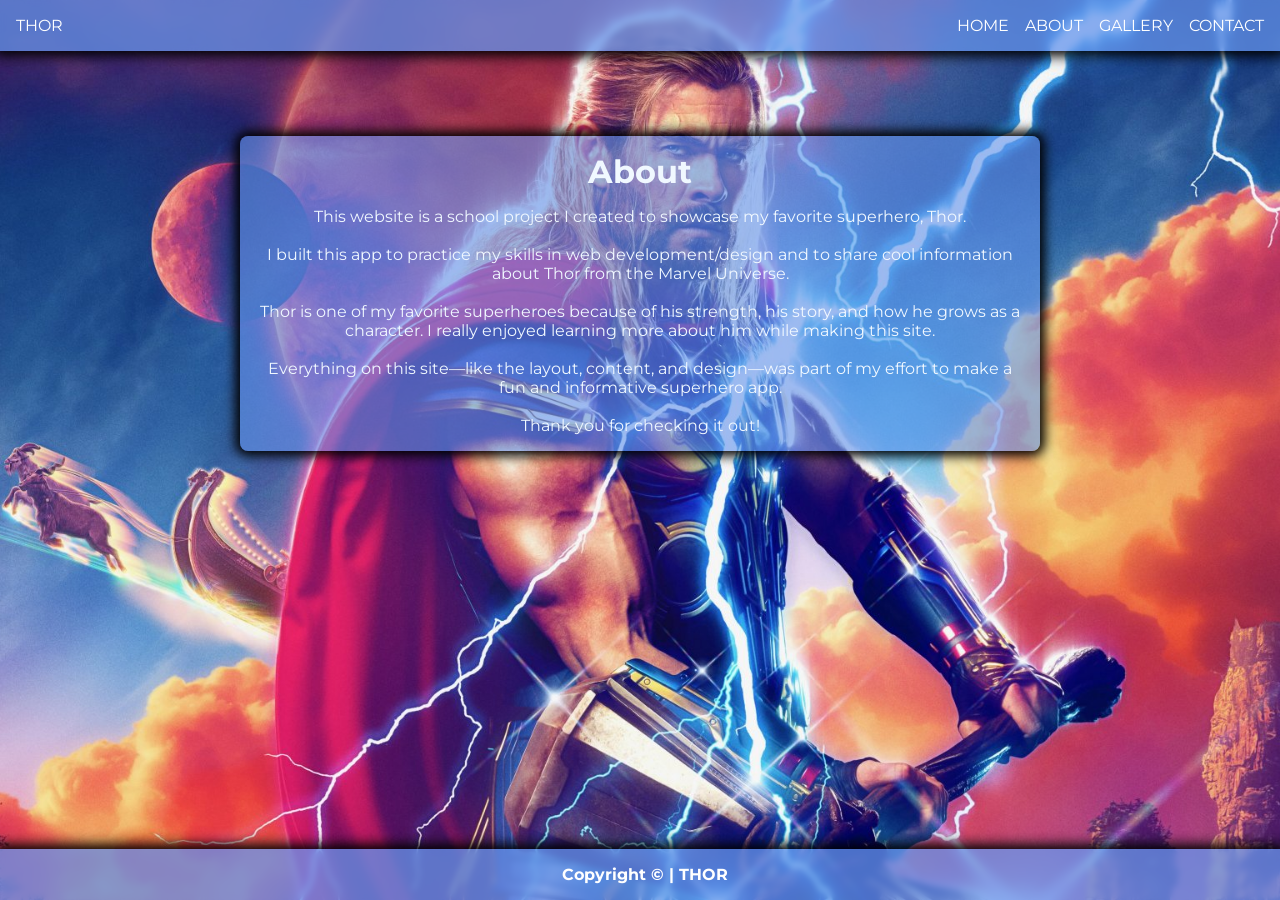
==== about.html @ 342be545 "Add files via upload" ====
<!DOCTYPE html>
<html lang="en">
<head>
  <meta charset="UTF-8">
  <meta name="viewport" content="width=device-width, initial-scale=1.0">
  <title>ABOUT | THOR</title>
  <meta name="author" content="Nhlamulo Baloyi">
  <meta name="description" content="My Superhero App">
  <link rel="stylesheet" href="styles.css">
</head>
<body>
  <div class="menu-bar">
    <nav>
        <ul class="sideBar">
        <li onclick="hideSidebar()"><a href=""><svg xmlns="http://www.w3.org/2000/svg" height="24px" viewBox="0 -960 960 960" width="24px" fill="#1f1f1f"><path d="m256-200-56-56 224-224-224-224 56-56 224 224 224-224 56 56-224 224 224 224-56 56-224-224-224 224Z"/></svg></a></li>
        <li><a href="index.html">HOME</a></li>
        <li><a href="about.html">ABOUT</a></li>
        <li><a href="gallery.html">GALLERY</a></li>
        <li><a href="contact.html">CONTACT</a></li>
      </ul>
      <ul>
        <li><a href="">THOR</a></li>
        <li class="hideonmobile"><a href="index.html">HOME</a></li>
        <li class="hideonmobile"><a href="about.html">ABOUT</a></li>
        <li class="hideonmobile"><a href="gallery.html">GALLERY</a></li>
        <li class="hideonmobile"><a href="contact.html">CONTACT</a></li>
        <li class="hideontablet" onclick="showSidebar()"><a href=""><svg xmlns="http://www.w3.org/2000/svg" height="24px" viewBox="0 -960 960 960" width="24px" fill="#1f1f1f"><path d="M120-240v-80h720v80H120Zm0-200v-80h720v80H120Zm0-200v-80h720v80H120Z"/></svg></a></li>
      </ul>
    </nav>
  </div>
    <div class="about-container">
        <div class="about">
            <h1>About</h1>
            <p>This website is a school project I created to showcase my favorite superhero, Thor.</p>
            <br>
            <p>I built this app to practice my skills in web development/design and to share cool information about Thor from the Marvel Universe.</p>
            <br>
            <p>Thor is one of my favorite superheroes because of his strength, his story, and how he grows as a character. I really enjoyed learning more about him while making this site.</p>
            <br>
            <p>Everything on this site—like the layout, content, and design—was part of my effort to make a fun and informative superhero app.</p>
            <br>
            <p>Thank you for checking it out!</p>
        </div>
    </div>
     <footer>
    <h4>&nbsp; Copyright &copy; | THOR</h4>
  </footer>

  <script>
    function showSidebar() {
      event.preventDefault()
      const sideBar = document.querySelector('.sideBar')
      sideBar.style.display = 'flex'
    }
    function hideSidebar() {
      event.preventDefault()
      const sideBar = document.querySelector('.sideBar')
      sideBar.style.display = 'none'
      
    }
  </script>
</body>
</html>
---- styles.css ----
@import url('https://fonts.googleapis.com/css2?family=Montserrat:ital,wght@0,100..900;1,100..900&display=swap');

* {
    font-family: "Montserrat", sans-serif;
    font-optical-sizing: auto;
    font-weight: <weight>;
    font-style: normal;
    margin: 0;
    padding: 0;
    box-sizing: border-box;

}

body {
    background-image: url("avenger.jpeg");
    background-size: cover;
    background-repeat: no-repeat;
    background-position: center;
    height: 100vh;
}

.menu-bar {
    display: flex;
    justify-content: center;
    background-color: ;
    margin: 0 0 5.5rem 0;
    padding: 1rem;
    width: 100%;
}

nav {
    position: fixed;
    top: 0;
    left: 1;
    z-index: 999;
    backdrop-filter: blur(3px);
    box-shadow: 0px 0px 12px 5px;
    background-color: rgba(100, 148, 237, 0.749);
    border-radius: ;
    padding: 1rem;
    width: 100%;
    min-width: 15.625rem;
}

nav ul {
    display: flex;
    justify-content: flex-end;
    flex-wrap: wrap;
    align-items: center;
    list-style: none;
    width: 100%;
    gap: 1rem;
}

nav li:first-child {
    margin-right: auto;
}

nav a {
    color: white;
    text-decoration: none;
}

.sideBar {
    position: fixed;
    top: 1;
    right: 1;
    z-index: 500;
    display: none;
    flex-direction: column;
    justify-content: flex-start;
    margin-top: -1.1rem;
    margin-left: 8.5rem;
    justify-self: center;
    box-shadow: 0px 0px 12px 5px cornflowerblue;
    background-color: rgba(100, 148, 237, 0.603);
    width: 85%;
    height: 100vh;

}

.sideBar ul {
    display: flex;
    flex-direction: column;
    justify-content: flex-start;
    align-items: ;
}

.side a {
    width: 100%;
}

.side a:hover {
    background-color: aqua;
}

.container {
    display: flex;
    flex-wrap: wrap;
    background-color: ;
    justify-content: center;
    padding: 1rem 0.9rem;
    gap: 1rem;
    width: 100%;
    margin: auto;
}

.container-v2 {
    display: flex;
    flex-wrap: wrap;
    align-items: center;
    box-shadow: 0px 0px 12px 5px;
    background-color: rgba(100, 148, 237, 0.603);
    border-radius: 0.5rem;
    margin: auto 0 0 0;
    width: 100%;
    max-width: 50rem;
    min-width: 15.625rem;
    padding: 1rem;
    gap: 1rem;
}

.Bio-container {
    flex: auto;
    border-radius: 0.5rem;
    padding: 1rem;
}

.Bio-container h1 {
    font-family: "Montserrat", sans-serif;
    font-optical-sizing: auto;
    font-weight: <weight>;
    font-style: normal;
    margin: 0 0 1rem 0;
    color: white;
    text-align: center;
}

.Bio-container h4 {
    color: white;
    text-align: center;
}


.Powerstats-container {
    flex: auto;
    border-radius: 0.5rem;
    padding: 1rem;
}

.Powerstats-container h1 {
    margin: 0 0 1rem 0;
    color: aliceblue;
    text-align: center;
}

.Powerstats-container h4 {
    color: aliceblue;
    text-align: center;
}

.slide1 {
    flex-wrap: wrap;
    background-color: orange;
    box-shadow: 1px 1px 1px 1px rgb(0, 140, 255);
    border: 0.9px solid yellow;
    border-radius: 0.5rem;
    height: 1.1vh;

    margin: 0 0 0.8rem 0;
}

.slide-fill1 {
    flex-wrap: wrap;
    background-color: rgb(24, 221, 239);
    border-radius: 0.5rem;
    height: 1vh;
    width: 80%;
    min-width: ;
}

.slide2 {
    flex-wrap: wrap;
    background-color: orange;
    box-shadow: 1px 1px 1px 1px rgb(0, 140, 255);
    border: 0.9px solid yellow;
    border-radius: 0.5rem;
    height: 1.1vh;
    margin: 0 0 0.8rem 0;
}

.slide-fill2 {
    flex-wrap: wrap;
    background-color: rgb(24, 221, 239);
    border-radius: 0.5rem;
    height: 1vh;
}

.slide3 {
    flex-wrap: wrap;
    background-color: orange;
    box-shadow: 1px 1px 1px 1px rgb(0, 140, 255);
    border: 0.9px solid yellow;
    border-radius: 0.5rem;
    height: 1.1vh;
    margin: 0 0 0.8rem 0;
}

.slide-fill3 {
    flex-wrap: wrap;
    background-color: rgb(24, 221, 239);
    border-radius: 0.5rem;
    height: 1vh;
    width: 93%;
}

.slide4 {
    flex-wrap: wrap;
    background-color: orange;
    box-shadow: 1px 1px 1px 1px rgb(0, 140, 255);
    border: 0.9px solid yellow;
    border-radius: 0.5rem;
    height: 1.1vh;
    margin: 0 0 0.8rem 0;
}

.slide-fill4 {
    flex-wrap: wrap;
    background-color: rgb(24, 221, 239);
    border-radius: 0.5rem;
    height: 1vh;
}

.slide5 {
    flex-wrap: wrap;
    background-color: orange;
    box-shadow: 1px 1px 1px 1px rgb(0, 140, 255);
    border: 0.9px solid yellow;
    border-radius: 0.5rem;
    height: 1.1vh;
    margin: 0 0 0.8rem 0;
}

.slide-fill5 {
    flex-wrap: wrap;
    background-color: rgb(24, 221, 239);
    border-radius: 0.5rem;
    height: 1vh;
}

.slide6 {
    flex-wrap: wrap;
    background-color: orange;
    box-shadow: 1px 1px 1px 1px rgb(0, 140, 255);
    border: 0.9px solid yellow;
    border-radius: 0.5rem;
    height: 1.1vh;
}

.slide-fill6 {
    flex-wrap: wrap;
    background-color: rgb(24, 221, 239);
    border-radius: 0.5rem;
    height: 1vh;
}

.about-container {
    width: 100%;
    display: flex;
    justify-content: center;
    align-items: center;
    margin: 5rem 0 0 0;
    background-color: ;
    padding: 1rem;
}

.about {
    box-shadow: 0px 0px 12px 5px;
    background-color: rgba(100, 148, 237, 0.603);
    border-radius: 0.5rem;
    width: 100%;
    max-width: 50rem;
    padding: 1rem;
}

.about h1 {
    margin: 0 0 1rem 0;
    color: aliceblue;
    text-align: center;
}

.about p {
    color: aliceblue;
    text-align: center;
}

img {
    width: 100%;
    max-width: 15rem;
    height: 50vh;
    max-height: 15rem;
    aspect-ratio: ;
    box-shadow: 0 0 12px 5px blue;
    border-radius: 0.5rem;
    margin: 0 1rem 2rem 0;
}

.image-container {
    display: flex;
    flex: 1 0 0;
    justify-content: center;
    padding: 0rem;
    background-image: url("avenger.jpeg");
    background-size: cover;
    background-position: center;
    margin: -5rem 0 0 0;
}

.image {
    display: flex;
    flex-wrap: wrap;
    justify-content: center;
    backdrop-filter: blur(5px);
    background-color: rgba(127, 255, 212, 0.406);
    width: 90%;
    max-width: 35rem;
    box-shadow: 0 0 12px 5px;
    border-radius: 0.5rem;
    padding: 1.5rem;
    margin: 8rem 0 8rem 0;
}

.form-container {
    display: flex;
    flex-wrap: wrap;
    justify-content: center;
    padding: 1rem 0.9rem;
    width: 100%;
}

.form {
    display: flex;
    flex-direction: column;
    flex-wrap: wrap;
    color: white;
    box-shadow: 0px 0px 12px 5px #333;
    background-color: rgba(100, 148, 237, 0.603);
    border-radius: 0.5rem;
    margin: 0 0 0 0;
    width: 90%;
    max-width: 25rem;
    padding: 1rem;
}

.form h1 {
    flex-wrap: wrap;
    text-align: center;
    margin: 0 0 1rem 0;
}

input {
    flex: auto;
    margin: 0 0 1rem 0;
    border: none;
    color: white;
    border-radius: 0.5rem;
    background-color: rgba(100, 148, 237, 0.406);
    width: 100%;
    height: 6.4vh;
    min-height: 3.5vh;
    outline-color: none;
    padding: 1rem;
}

input::placeholder {
    text-align: center;
    font-weight: bold;
    color: white;
}

textarea {
    padding: 1rem 1rem;
    width: 100%;
    height: 20vh;
    color: white;
    background-color: rgba(100, 148, 237, 0.406);
    margin: 0 0 1rem 0;
    border-radius: 0.5rem;
}

textarea::placeholder {
    padding: 2rem 0;
    text-align: center;
    font-weight: bold;
    color: white;
}

button {
    padding: 0.9rem 1rem;
    box-shadow: 0px 0px 12px 5px #333;
    background-color: rgba(100, 148, 237, 0.792);
    border-radius: 0.5rem;
    width: 100%;
    color: white;
    font-weight: bold;
}



footer {
    position: fixed;
    bottom: 0;
    left: 1;
    z-index: 498;
    display: flex;
    justify-content: center;
    justify-self: center;
    backdrop-filter: blur(3px);
    box-shadow: 0px 0px 12px 5px;
    background-color: rgba(100, 148, 237, 0.749);
    border-radius: ;
    padding: 1rem;
    width: 100%;
    min-width: 15.625rem;
}


footer h4 {
    color: white;
    text-align: center;
}

@media(min-width:507px) {
    .hideontablet {
        display: none;
    }
}

@media(max-width:506px) {
    .hideontablet {
        display: flex;
    }

    .hideonmobile {
        display: none;
    }
}

@media(max-width:400px) {
    .hideontablet {
        display: flex;
    }

    .hideonmobile {
        display: none;
    }

    .sideBar {
        position: fixed;
        top: 1;
        right: 1;
        z-index: 500;
        display: none;
        flex-direction: column;
        justify-content: flex-start;
        margin: -1.1rem 1rem 0 .8rem;
        justify-self: center;
        box-shadow: 0px 0px 12px 5px cornflowerblue;
        background-color: rgba(100, 148, 237, 0.603);
        width: 100%;
        height: 100vh;

    }
}
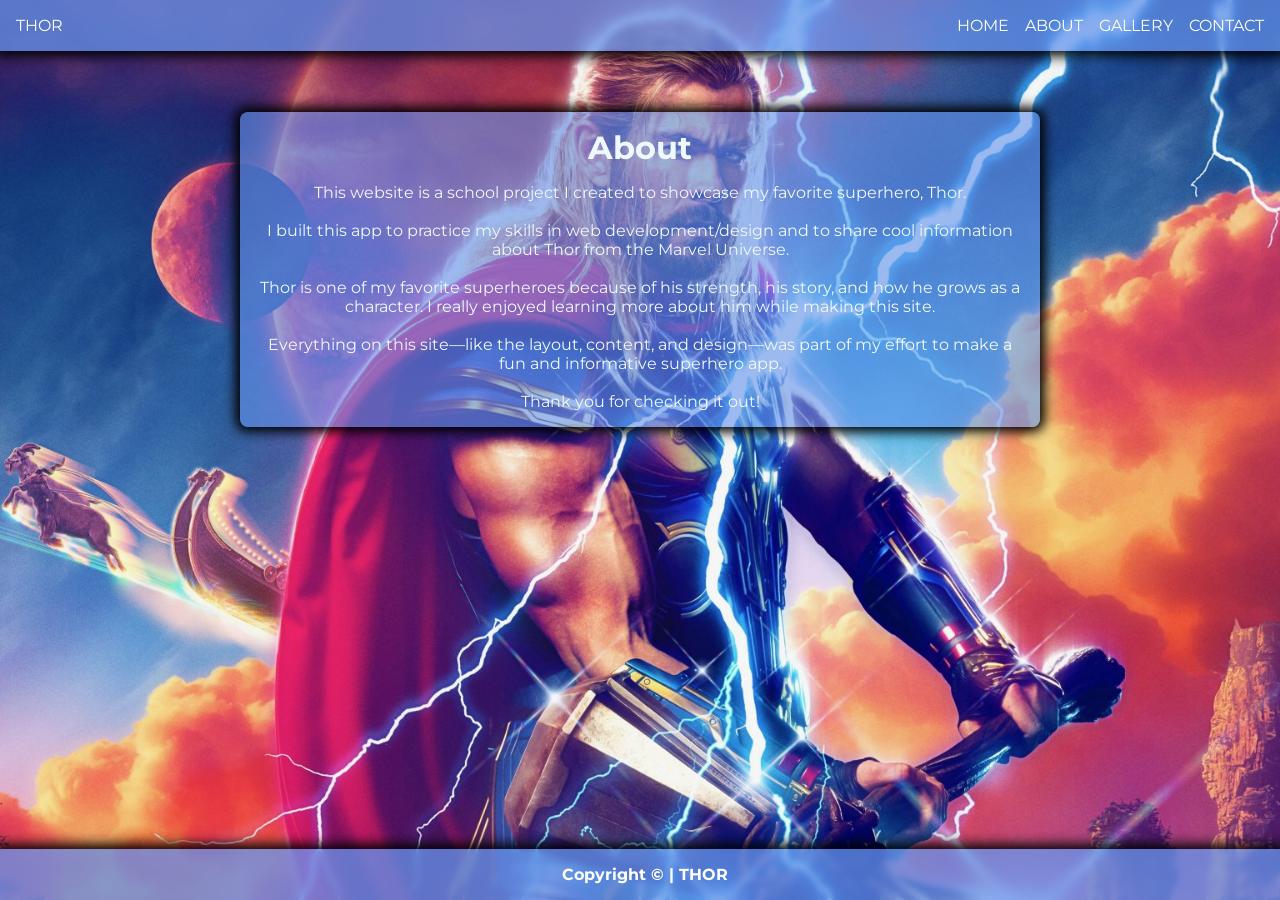
==== commit 7ddc53ff: "seperated css" ====
--- a/about.html
+++ b/about.html
@@ -7,12 +7,13 @@
   <meta name="author" content="Nhlamulo Baloyi">
   <meta name="description" content="My Superhero App">
   <link rel="stylesheet" href="styles.css">
+  <link rel="stylesheet" href="css/about.css">
 </head>
 <body>
   <div class="menu-bar">
     <nav>
         <ul class="sideBar">
-        <li onclick="hideSidebar()"><a href=""><svg xmlns="http://www.w3.org/2000/svg" height="24px" viewBox="0 -960 960 960" width="24px" fill="#1f1f1f"><path d="m256-200-56-56 224-224-224-224 56-56 224 224 224-224 56 56-224 224 224 224-56 56-224-224-224 224Z"/></svg></a></li>
+        <li onclick="hideSidebar()"><a href=""><svg  class="svg" xmlns="http://www.w3.org/2000/svg" height="24px" viewBox="0 -960 960 960" width="24px" fill="#ffffff"><path d="m256-200-56-56 224-224-224-224 56-56 224 224 224-224 56 56-224 224 224 224-56 56-224-224-224 224Z"/></svg></a></li>
         <li><a href="index.html">HOME</a></li>
         <li><a href="about.html">ABOUT</a></li>
         <li><a href="gallery.html">GALLERY</a></li>
@@ -24,7 +25,7 @@
         <li class="hideonmobile"><a href="about.html">ABOUT</a></li>
         <li class="hideonmobile"><a href="gallery.html">GALLERY</a></li>
         <li class="hideonmobile"><a href="contact.html">CONTACT</a></li>
-        <li class="hideontablet" onclick="showSidebar()"><a href=""><svg xmlns="http://www.w3.org/2000/svg" height="24px" viewBox="0 -960 960 960" width="24px" fill="#1f1f1f"><path d="M120-240v-80h720v80H120Zm0-200v-80h720v80H120Zm0-200v-80h720v80H120Z"/></svg></a></li>
+        <li class="hideontablet" onclick="showSidebar()"><a href=""><svg xmlns="http://www.w3.org/2000/svg" height="24px" viewBox="0 -960 960 960" width="24px" fill="#ffffff"><path d="M120-240v-80h720v80H120Zm0-200v-80h720v80H120Zm0-200v-80h720v80H120Z"/></svg></a></li>
       </ul>
     </nav>
   </div>
@@ -46,18 +47,6 @@
     <h4>&nbsp; Copyright &copy; | THOR</h4>
   </footer>
 
-  <script>
-    function showSidebar() {
-      event.preventDefault()
-      const sideBar = document.querySelector('.sideBar')
-      sideBar.style.display = 'flex'
-    }
-    function hideSidebar() {
-      event.preventDefault()
-      const sideBar = document.querySelector('.sideBar')
-      sideBar.style.display = 'none'
-      
-    }
-  </script>
+  <script src="main.js"></script>
 </body>
 </html>
--- a/styles.css
+++ b/styles.css
@@ -3,26 +3,26 @@
 * {
     font-family: "Montserrat", sans-serif;
     font-optical-sizing: auto;
-    font-weight: <weight>;
     font-style: normal;
     margin: 0;
     padding: 0;
     box-sizing: border-box;
-
 }
 
 body {
-    background-image: url("avenger.jpeg");
+    background-image: url("images/avenger.jpeg");
     background-size: cover;
     background-repeat: no-repeat;
     background-position: center;
     height: 100vh;
+    transition: .3s;
+    scroll-behavior: smooth;
 }
 
 .menu-bar {
     display: flex;
     justify-content: center;
-    background-color: ;
+    background-color: transparent ;
     margin: 0 0 5.5rem 0;
     padding: 1rem;
     width: 100%;
@@ -36,7 +36,7 @@
     backdrop-filter: blur(3px);
     box-shadow: 0px 0px 12px 5px;
     background-color: rgba(100, 148, 237, 0.749);
-    border-radius: ;
+    border-radius: none ;
     padding: 1rem;
     width: 100%;
     min-width: 15.625rem;
@@ -59,6 +59,14 @@
 nav a {
     color: white;
     text-decoration: none;
+}
+
+.svg {
+    margin: 1rem 0 0 1rem;
+    backdrop-filter: blur(5px);
+    border: 1px solid white;
+    border-radius: 50%;
+
 }
 
 .sideBar {
@@ -83,215 +91,18 @@
     display: flex;
     flex-direction: column;
     justify-content: flex-start;
-    align-items: ;
+    /* align-items: ; */
 }
 
 .side a {
     width: 100%;
+    font-weight: bold;
+    font-size: large;
+    border: 1px solid black;
 }
 
 .side a:hover {
     background-color: aqua;
-}
-
-.container {
-    display: flex;
-    flex-wrap: wrap;
-    background-color: ;
-    justify-content: center;
-    padding: 1rem 0.9rem;
-    gap: 1rem;
-    width: 100%;
-    margin: auto;
-}
-
-.container-v2 {
-    display: flex;
-    flex-wrap: wrap;
-    align-items: center;
-    box-shadow: 0px 0px 12px 5px;
-    background-color: rgba(100, 148, 237, 0.603);
-    border-radius: 0.5rem;
-    margin: auto 0 0 0;
-    width: 100%;
-    max-width: 50rem;
-    min-width: 15.625rem;
-    padding: 1rem;
-    gap: 1rem;
-}
-
-.Bio-container {
-    flex: auto;
-    border-radius: 0.5rem;
-    padding: 1rem;
-}
-
-.Bio-container h1 {
-    font-family: "Montserrat", sans-serif;
-    font-optical-sizing: auto;
-    font-weight: <weight>;
-    font-style: normal;
-    margin: 0 0 1rem 0;
-    color: white;
-    text-align: center;
-}
-
-.Bio-container h4 {
-    color: white;
-    text-align: center;
-}
-
-
-.Powerstats-container {
-    flex: auto;
-    border-radius: 0.5rem;
-    padding: 1rem;
-}
-
-.Powerstats-container h1 {
-    margin: 0 0 1rem 0;
-    color: aliceblue;
-    text-align: center;
-}
-
-.Powerstats-container h4 {
-    color: aliceblue;
-    text-align: center;
-}
-
-.slide1 {
-    flex-wrap: wrap;
-    background-color: orange;
-    box-shadow: 1px 1px 1px 1px rgb(0, 140, 255);
-    border: 0.9px solid yellow;
-    border-radius: 0.5rem;
-    height: 1.1vh;
-
-    margin: 0 0 0.8rem 0;
-}
-
-.slide-fill1 {
-    flex-wrap: wrap;
-    background-color: rgb(24, 221, 239);
-    border-radius: 0.5rem;
-    height: 1vh;
-    width: 80%;
-    min-width: ;
-}
-
-.slide2 {
-    flex-wrap: wrap;
-    background-color: orange;
-    box-shadow: 1px 1px 1px 1px rgb(0, 140, 255);
-    border: 0.9px solid yellow;
-    border-radius: 0.5rem;
-    height: 1.1vh;
-    margin: 0 0 0.8rem 0;
-}
-
-.slide-fill2 {
-    flex-wrap: wrap;
-    background-color: rgb(24, 221, 239);
-    border-radius: 0.5rem;
-    height: 1vh;
-}
-
-.slide3 {
-    flex-wrap: wrap;
-    background-color: orange;
-    box-shadow: 1px 1px 1px 1px rgb(0, 140, 255);
-    border: 0.9px solid yellow;
-    border-radius: 0.5rem;
-    height: 1.1vh;
-    margin: 0 0 0.8rem 0;
-}
-
-.slide-fill3 {
-    flex-wrap: wrap;
-    background-color: rgb(24, 221, 239);
-    border-radius: 0.5rem;
-    height: 1vh;
-    width: 93%;
-}
-
-.slide4 {
-    flex-wrap: wrap;
-    background-color: orange;
-    box-shadow: 1px 1px 1px 1px rgb(0, 140, 255);
-    border: 0.9px solid yellow;
-    border-radius: 0.5rem;
-    height: 1.1vh;
-    margin: 0 0 0.8rem 0;
-}
-
-.slide-fill4 {
-    flex-wrap: wrap;
-    background-color: rgb(24, 221, 239);
-    border-radius: 0.5rem;
-    height: 1vh;
-}
-
-.slide5 {
-    flex-wrap: wrap;
-    background-color: orange;
-    box-shadow: 1px 1px 1px 1px rgb(0, 140, 255);
-    border: 0.9px solid yellow;
-    border-radius: 0.5rem;
-    height: 1.1vh;
-    margin: 0 0 0.8rem 0;
-}
-
-.slide-fill5 {
-    flex-wrap: wrap;
-    background-color: rgb(24, 221, 239);
-    border-radius: 0.5rem;
-    height: 1vh;
-}
-
-.slide6 {
-    flex-wrap: wrap;
-    background-color: orange;
-    box-shadow: 1px 1px 1px 1px rgb(0, 140, 255);
-    border: 0.9px solid yellow;
-    border-radius: 0.5rem;
-    height: 1.1vh;
-}
-
-.slide-fill6 {
-    flex-wrap: wrap;
-    background-color: rgb(24, 221, 239);
-    border-radius: 0.5rem;
-    height: 1vh;
-}
-
-.about-container {
-    width: 100%;
-    display: flex;
-    justify-content: center;
-    align-items: center;
-    margin: 5rem 0 0 0;
-    background-color: ;
-    padding: 1rem;
-}
-
-.about {
-    box-shadow: 0px 0px 12px 5px;
-    background-color: rgba(100, 148, 237, 0.603);
-    border-radius: 0.5rem;
-    width: 100%;
-    max-width: 50rem;
-    padding: 1rem;
-}
-
-.about h1 {
-    margin: 0 0 1rem 0;
-    color: aliceblue;
-    text-align: center;
-}
-
-.about p {
-    color: aliceblue;
-    text-align: center;
 }
 
 img {
@@ -299,113 +110,11 @@
     max-width: 15rem;
     height: 50vh;
     max-height: 15rem;
-    aspect-ratio: ;
+    aspect-ratio: none;
     box-shadow: 0 0 12px 5px blue;
     border-radius: 0.5rem;
     margin: 0 1rem 2rem 0;
 }
-
-.image-container {
-    display: flex;
-    flex: 1 0 0;
-    justify-content: center;
-    padding: 0rem;
-    background-image: url("avenger.jpeg");
-    background-size: cover;
-    background-position: center;
-    margin: -5rem 0 0 0;
-}
-
-.image {
-    display: flex;
-    flex-wrap: wrap;
-    justify-content: center;
-    backdrop-filter: blur(5px);
-    background-color: rgba(127, 255, 212, 0.406);
-    width: 90%;
-    max-width: 35rem;
-    box-shadow: 0 0 12px 5px;
-    border-radius: 0.5rem;
-    padding: 1.5rem;
-    margin: 8rem 0 8rem 0;
-}
-
-.form-container {
-    display: flex;
-    flex-wrap: wrap;
-    justify-content: center;
-    padding: 1rem 0.9rem;
-    width: 100%;
-}
-
-.form {
-    display: flex;
-    flex-direction: column;
-    flex-wrap: wrap;
-    color: white;
-    box-shadow: 0px 0px 12px 5px #333;
-    background-color: rgba(100, 148, 237, 0.603);
-    border-radius: 0.5rem;
-    margin: 0 0 0 0;
-    width: 90%;
-    max-width: 25rem;
-    padding: 1rem;
-}
-
-.form h1 {
-    flex-wrap: wrap;
-    text-align: center;
-    margin: 0 0 1rem 0;
-}
-
-input {
-    flex: auto;
-    margin: 0 0 1rem 0;
-    border: none;
-    color: white;
-    border-radius: 0.5rem;
-    background-color: rgba(100, 148, 237, 0.406);
-    width: 100%;
-    height: 6.4vh;
-    min-height: 3.5vh;
-    outline-color: none;
-    padding: 1rem;
-}
-
-input::placeholder {
-    text-align: center;
-    font-weight: bold;
-    color: white;
-}
-
-textarea {
-    padding: 1rem 1rem;
-    width: 100%;
-    height: 20vh;
-    color: white;
-    background-color: rgba(100, 148, 237, 0.406);
-    margin: 0 0 1rem 0;
-    border-radius: 0.5rem;
-}
-
-textarea::placeholder {
-    padding: 2rem 0;
-    text-align: center;
-    font-weight: bold;
-    color: white;
-}
-
-button {
-    padding: 0.9rem 1rem;
-    box-shadow: 0px 0px 12px 5px #333;
-    background-color: rgba(100, 148, 237, 0.792);
-    border-radius: 0.5rem;
-    width: 100%;
-    color: white;
-    font-weight: bold;
-}
-
-
 
 footer {
     position: fixed;
@@ -418,7 +127,6 @@
     backdrop-filter: blur(3px);
     box-shadow: 0px 0px 12px 5px;
     background-color: rgba(100, 148, 237, 0.749);
-    border-radius: ;
     padding: 1rem;
     width: 100%;
     min-width: 15.625rem;
@@ -437,6 +145,9 @@
 }
 
 @media(max-width:506px) {
+    .image {
+        margin: 14rem 0 0 0;
+    }
     .hideontablet {
         display: flex;
     }
@@ -447,6 +158,13 @@
 }
 
 @media(max-width:400px) {
+    .image {
+        width: 100%;
+        border-radius: 0;
+        border-left: none;
+        border-right: none;
+        margin: 14rem 0 0 0;
+    }
     .hideontablet {
         display: flex;
     }
@@ -460,6 +178,7 @@
         top: 1;
         right: 1;
         z-index: 500;
+        color: cornflowerblue;
         display: none;
         flex-direction: column;
         justify-content: flex-start;
@@ -471,4 +190,54 @@
         height: 100vh;
 
     }
+}
+
+@keyframes moveLeft {
+    from {
+        transform: translateX(-100px);
+    }
+    to {
+        transform: translateX(-530px);
+    }
+}
+@keyframes moveRight {
+    from {
+        opacity: 0;
+        transform: translateX(-50px);
+    }
+    to {
+        opacity: 1;
+        transform: translateX(0px);
+    }
+}
+
+@keyframes moveUp {
+    from {
+        opacity: 0;
+        transform: translateY(60px);
+    }
+    to {
+        opacity: 1;
+        transform: translateY(0);
+    }
+}
+
+@keyframes fade{
+    from{
+        opacity: 0;
+    }
+    to{
+        opacity: 1;
+    }
+}
+
+@keyframes fill {
+    from {
+        opacity: 0;
+        transform: translateX(-30px);
+    }
+    to {
+        opacity: 1;
+        transform: translateX(0px);
+    }
 }
--- a/css/about.css
+++ b/css/about.css
@@ -0,0 +1,37 @@
+.about-container {
+    width: 100%;
+    display: flex;
+    justify-content: center;
+    align-items: center;
+    margin: 5rem 0 0 0;
+    background-color: transparent;
+    padding: 1rem;
+}
+
+.about {
+    box-shadow: 0px 0px 12px 5px;
+    background-color: rgba(100, 148, 237, 0.603);
+    border-radius: 0.5rem;
+    width: 100%;
+    max-width: 50rem;
+    margin: -1.5rem 0 0 0;
+    padding: 1rem;
+    animation: moveUp 1s ease-in-out;
+}
+
+.about h1 {
+    margin: 0 0 1rem 0;
+    color: aliceblue;
+    text-align: center;
+    opacity: 0;
+    animation: fade 1.5s ease-in-out forwards;
+    animation-delay: .5s;
+}
+
+.about p {
+    color: aliceblue;
+    text-align: center;
+    opacity: 0;
+    animation: fade 1.5s ease-in-out forwards;
+    animation-delay: .5s;
+}
